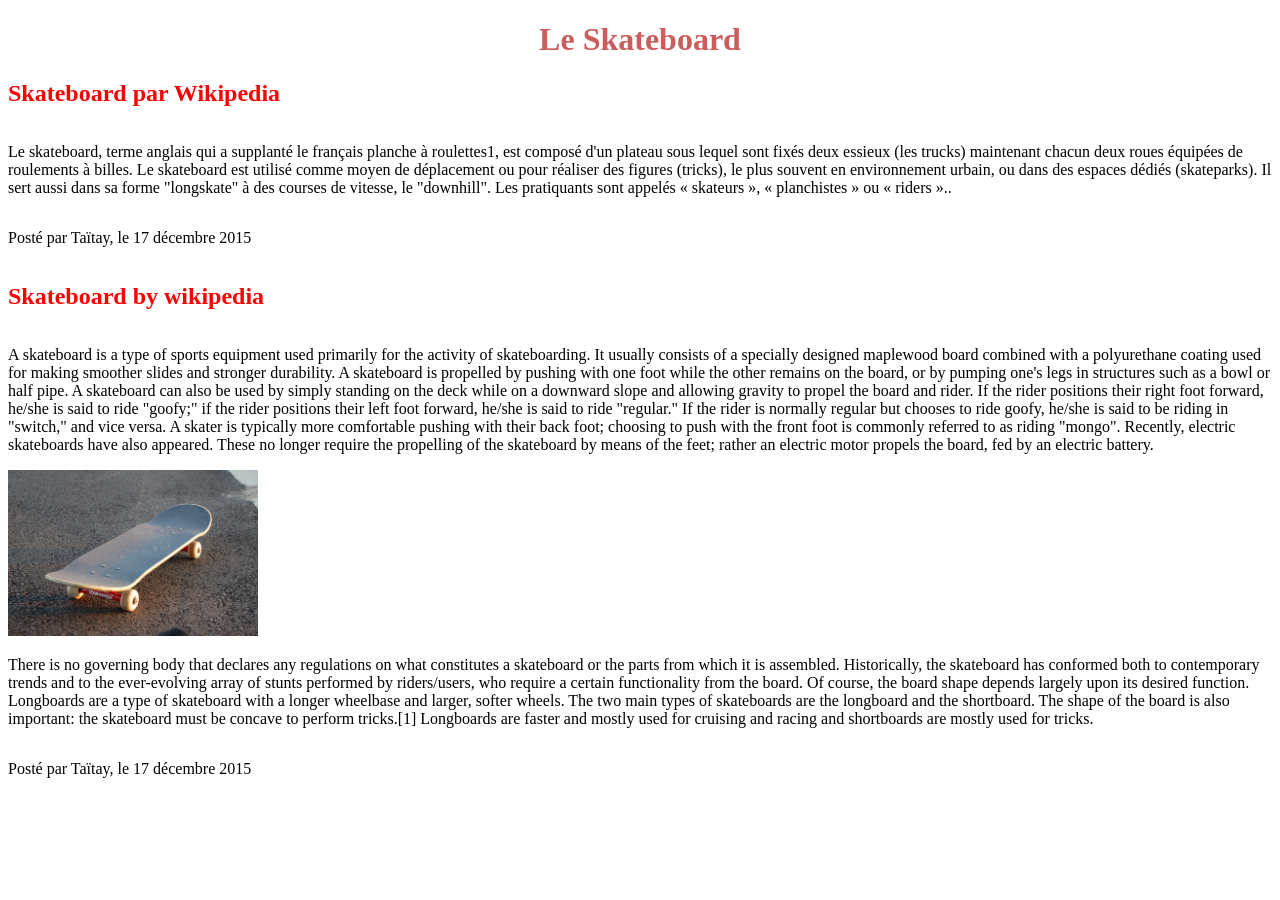
==== index.html @ 3cfb76f0 "rename" ====
<!DOCTYPE html>

<html>
    <head>
        <title>Dev multisupport</title>
        <meta charset="UTF-8">
        <meta name="viewport" content="width=device-width, initial-scale=1.0">
        <link rel="stylesheet" href="devMultissuport.css" type="text/css" />
        <meta name="viewport" content="width=device-width, initial-scale=1">
    </head>
    <body>
        
        <main>
            <h1>Le Skateboard</h1>
            <article>
                <header>
                    <h2>Skateboard par Wikipedia</h2>
                </header>
                <p>Le skateboard, terme anglais qui a supplanté le français planche à roulettes1, est composé d'un plateau sous lequel sont fixés deux essieux (les trucks) maintenant chacun deux roues équipées de roulements à billes.

Le skateboard est utilisé comme moyen de déplacement ou pour réaliser des figures (tricks), le plus souvent en environnement urbain, ou dans des espaces dédiés (skateparks). Il sert aussi dans sa forme "longskate" à des courses de vitesse, le "downhill".

Les pratiquants sont appelés « skateurs », « planchistes » ou « riders »..</p>
                
                <footer>
                    <p>Posté par Taïtay, le <time datetime="2012-02-02">17 décembre 2015</time>
                </footer>
            </article>
            <article>
                <header>
                    <h2>Skateboard by wikipedia</h2>
                </header>
                <p>A skateboard is a type of sports equipment used primarily for the activity of skateboarding. It usually consists of a specially designed maplewood board combined with a polyurethane coating used for making smoother slides and stronger durability.

A skateboard is propelled by pushing with one foot while the other remains on the board, or by pumping one's legs in structures such as a bowl or half pipe. A skateboard can also be used by simply standing on the deck while on a downward slope and allowing gravity to propel the board and rider. If the rider positions their right foot forward, he/she is said to ride "goofy;" if the rider positions their left foot forward, he/she is said to ride "regular." If the rider is normally regular but chooses to ride goofy, he/she is said to be riding in "switch," and vice versa. A skater is typically more comfortable pushing with their back foot; choosing to push with the front foot is commonly referred to as riding "mongo".

Recently, electric skateboards have also appeared. These no longer require the propelling of the skateboard by means of the feet; rather an electric motor propels the board, fed by an electric battery.
</p>
                <img src="skate.jpg" />
                <p>
There is no governing body that declares any regulations on what constitutes a skateboard or the parts from which it is assembled. Historically, the skateboard has conformed both to contemporary trends and to the ever-evolving array of stunts performed by riders/users, who require a certain functionality from the board. Of course, the board shape depends largely upon its desired function. Longboards are a type of skateboard with a longer wheelbase and larger, softer wheels.

The two main types of skateboards are the longboard and the shortboard. The shape of the board is also important: the skateboard must be concave to perform tricks.[1] Longboards are faster and mostly used for cruising and racing and shortboards are mostly used for tricks.</p>
                
                <footer>
                    <p>Posté par Taïtay, le <time datetime="2012-02-02">17 décembre 2015</time>
                </footer>
            </article>
        </main>
        
    </body>
</html>
---- devMultissuport.css ----
article img, article p{
    display:inline-block;
}

article img{
    width:250px;
}

h1 {
    text-align: center;
    color: indianred;
}

h2 {
    color: red;
}
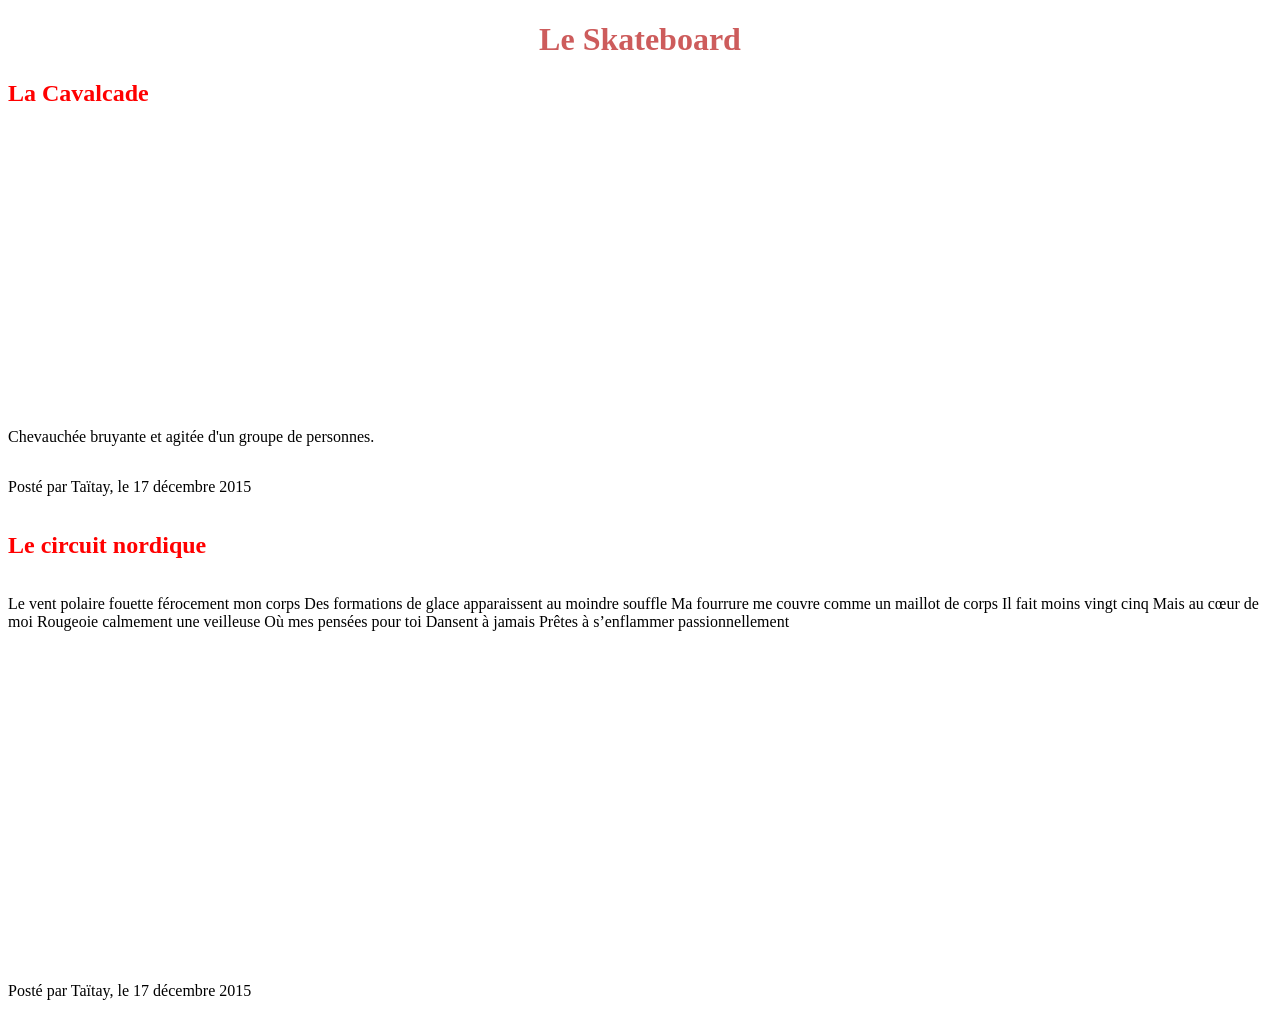
==== commit cbd413b0: "second" ====
--- a/index.html
+++ b/index.html
@@ -14,13 +14,11 @@
             <h1>Le Skateboard</h1>
             <article>
                 <header>
-                    <h2>Skateboard par Wikipedia</h2>
+                    <h2>La Cavalcade </h2>
                 </header>
-                <p>Le skateboard, terme anglais qui a supplanté le français planche à roulettes1, est composé d'un plateau sous lequel sont fixés deux essieux (les trucks) maintenant chacun deux roues équipées de roulements à billes.
-
-Le skateboard est utilisé comme moyen de déplacement ou pour réaliser des figures (tricks), le plus souvent en environnement urbain, ou dans des espaces dédiés (skateparks). Il sert aussi dans sa forme "longskate" à des courses de vitesse, le "downhill".
-
-Les pratiquants sont appelés « skateurs », « planchistes » ou « riders »..</p>
+                <p> Chevauchée bruyante et agitée d'un groupe de personnes.</p>
+                
+                <iframe width="560" height="315" src="https://www.youtube.com/embed/ZZSjchoxftw" frameborder="0" allowfullscreen></iframe>
                 
                 <footer>
                     <p>Posté par Taïtay, le <time datetime="2012-02-02">17 décembre 2015</time>
@@ -28,19 +26,19 @@
             </article>
             <article>
                 <header>
-                    <h2>Skateboard by wikipedia</h2>
+                    <h2>Le circuit nordique </h2>
                 </header>
-                <p>A skateboard is a type of sports equipment used primarily for the activity of skateboarding. It usually consists of a specially designed maplewood board combined with a polyurethane coating used for making smoother slides and stronger durability.
-
-A skateboard is propelled by pushing with one foot while the other remains on the board, or by pumping one's legs in structures such as a bowl or half pipe. A skateboard can also be used by simply standing on the deck while on a downward slope and allowing gravity to propel the board and rider. If the rider positions their right foot forward, he/she is said to ride "goofy;" if the rider positions their left foot forward, he/she is said to ride "regular." If the rider is normally regular but chooses to ride goofy, he/she is said to be riding in "switch," and vice versa. A skater is typically more comfortable pushing with their back foot; choosing to push with the front foot is commonly referred to as riding "mongo".
-
-Recently, electric skateboards have also appeared. These no longer require the propelling of the skateboard by means of the feet; rather an electric motor propels the board, fed by an electric battery.
-</p>
-                <img src="skate.jpg" />
-                <p>
-There is no governing body that declares any regulations on what constitutes a skateboard or the parts from which it is assembled. Historically, the skateboard has conformed both to contemporary trends and to the ever-evolving array of stunts performed by riders/users, who require a certain functionality from the board. Of course, the board shape depends largely upon its desired function. Longboards are a type of skateboard with a longer wheelbase and larger, softer wheels.
-
-The two main types of skateboards are the longboard and the shortboard. The shape of the board is also important: the skateboard must be concave to perform tricks.[1] Longboards are faster and mostly used for cruising and racing and shortboards are mostly used for tricks.</p>
+                <p> Le vent polaire fouette férocement mon corps
+                    Des formations de glace apparaissent au moindre souffle
+                    Ma fourrure me couvre comme un maillot de corps
+                    Il fait moins vingt cinq
+                    Mais au cœur de moi
+                    Rougeoie calmement une veilleuse
+                    Où mes pensées pour toi
+                    Dansent à jamais
+                    Prêtes à s’enflammer passionnellement
+                </p>
+                <iframe width="560" height="315" src="https://www.youtube.com/embed/SqKyKXaBIDY" frameborder="0" allowfullscreen></iframe>
                 
                 <footer>
                     <p>Posté par Taïtay, le <time datetime="2012-02-02">17 décembre 2015</time>
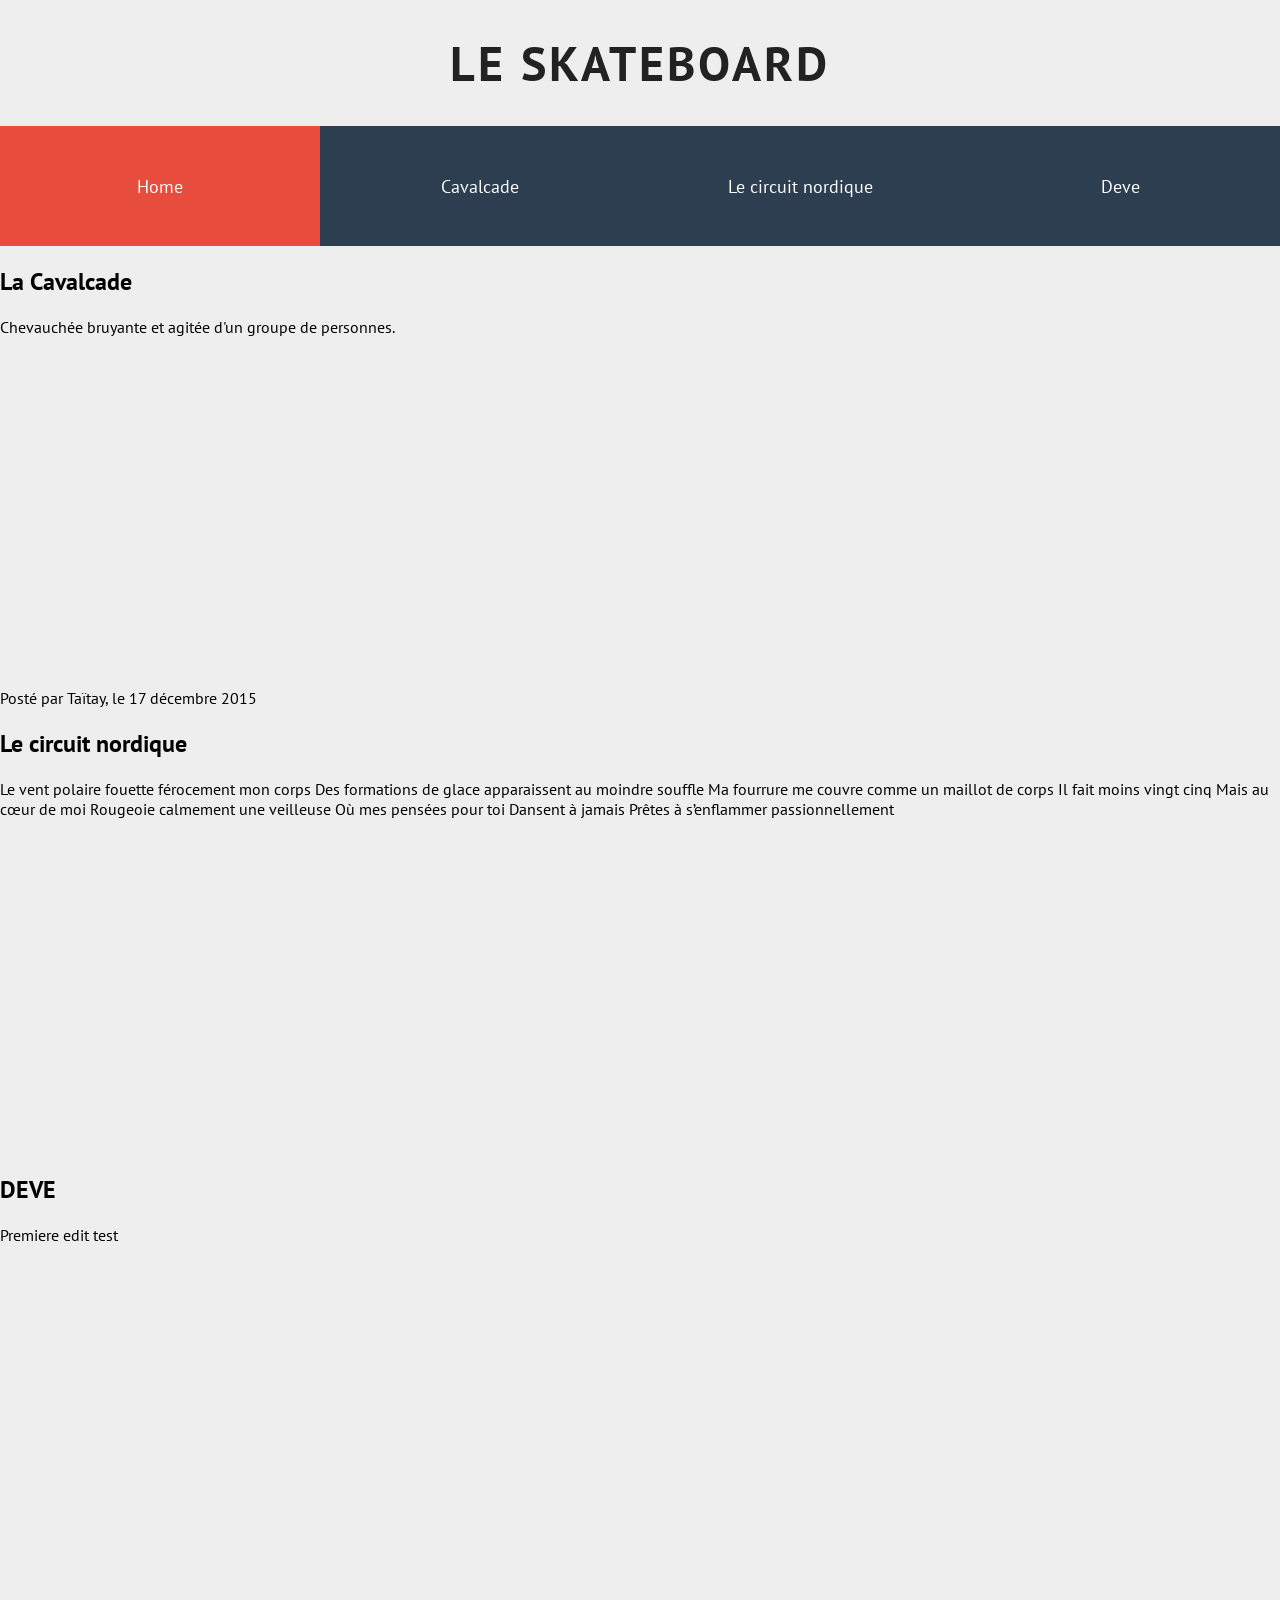
==== commit 6ff1377e: "video" ====
--- a/index.html
+++ b/index.html
@@ -12,9 +12,16 @@
         
         <main>
             <h1>Le Skateboard</h1>
+                <ul class="menu">
+                  <li><a href="#1" class="active"> Home </a></li>
+                  <li><a href="#2">Cavalcade</a></li>
+                  <li><a href="#3">Le circuit nordique</a></li>
+                  <li><a href="#4"> Deve </a></li>
+                  <li class="slider"></li>
+                </ul>
             <article>
                 <header>
-                    <h2>La Cavalcade </h2>
+                    <h2 id="2">La Cavalcade </h2>
                 </header>
                 <p> Chevauchée bruyante et agitée d'un groupe de personnes.</p>
                 
@@ -26,7 +33,7 @@
             </article>
             <article>
                 <header>
-                    <h2>Le circuit nordique </h2>
+                    <h2 id="3">Le circuit nordique </h2>
                 </header>
                 <p> Le vent polaire fouette férocement mon corps
                     Des formations de glace apparaissent au moindre souffle
@@ -39,6 +46,14 @@
                     Prêtes à s’enflammer passionnellement
                 </p>
                 <iframe width="560" height="315" src="https://www.youtube.com/embed/SqKyKXaBIDY" frameborder="0" allowfullscreen></iframe>
+                
+                <header>
+                    <h2 id="4">DEVE  </h2>
+                </header>
+                <p> Premiere edit test 
+                </p>
+                
+                <iframe width="560" height="315" src="https://www.youtube.com/embed/YslMTCvWQ1k" frameborder="0" allowfullscreen></iframe>
                 
                 <footer>
                     <p>Posté par Taïtay, le <time datetime="2012-02-02">17 décembre 2015</time>
--- a/devMultissuport.css
+++ b/devMultissuport.css
@@ -1,16 +1,98 @@
-article img, article p{
-    display:inline-block;
+@import url(http://fonts.googleapis.com/css?family=PT+Sans);
+* {
+  box-sizing: border-box;
 }
-
-article img{
-    width:250px;
+html,
+body {
+  margin: 0;
+  padding: 0;
 }
-
+body {
+  font-family: 'PT Sans', Arial, Verdana;
+  background-color: #eee;
+}
 h1 {
-    text-align: center;
-    color: indianred;
+  text-align: center;
+  font-size: 48px;
+  text-transform: uppercase;
+  letter-spacing: 3px;
+  color: #222;
 }
-
-h2 {
-    color: red;
-}+.menu {
+  list-style: none;
+  margin: 0;
+  padding: 0;
+  width: 100%;
+  height: 120px;
+  margin: auto;
+  position: relative;
+  background-color: #2c3e50;
+  z-index: 7;
+}
+.menu li {
+  float: left;
+  width: 25%;
+  height: 100%;
+  margin: 0;
+  padding: 0;
+}
+.menu a {
+  display: -webkit-box;
+  display: -webkit-flex;
+  display: -ms-flexbox;
+  display: flex;
+  width: 100%;
+  height: 100%;
+  -webkit-box-pack: center;
+  -webkit-justify-content: center;
+      -ms-flex-pack: center;
+          justify-content: center;
+  -webkit-box-align: center;
+  -webkit-align-items: center;
+      -ms-flex-align: center;
+          align-items: center;
+  color: #fff;
+  text-decoration: none;
+  position: relative;
+  font-size: 18px;
+  z-index: 9;
+}
+a.active {
+  background-color: #yellow;
+  pointer-events: none;
+}
+li.slider {
+  width: 25%;
+  height: 100%;
+  position: absolute;
+  left: 0;
+  top: 0;
+  background-color: #e74c3c;
+  z-index: 8;
+  -webkit-transition: left 0.4s, background-color 0.4s;
+  transition: left 0.4s, background-color 0.4s;
+}
+.menu li:nth-child(1):hover ~ .slider,
+.menu li:nth-child(1):focus ~ .slider,
+.menu li:nth-child(1):active ~ .slider {
+  left: 0;
+  background-color: #3498db;
+}
+.menu li:nth-child(2):hover ~ .slider,
+.menu li:nth-child(2):focus ~ .slider,
+.menu li:nth-child(2):active ~ .slider {
+  left: 25%;
+  background-color: #9b59b6;
+}
+.menu li:nth-child(3):hover ~ .slider,
+.menu li:nth-child(3):focus ~ .slider,
+.menu li:nth-child(3):active ~ .slider {
+  left: 50%;
+  background-color: #e67e22;
+}
+.menu li:nth-child(4):hover ~ .slider,
+.menu li:nth-child(4):focus ~ .slider,
+.menu li:nth-child(4):active ~ .slider {
+  left: 75%;
+  background-color: #16a085;
+}
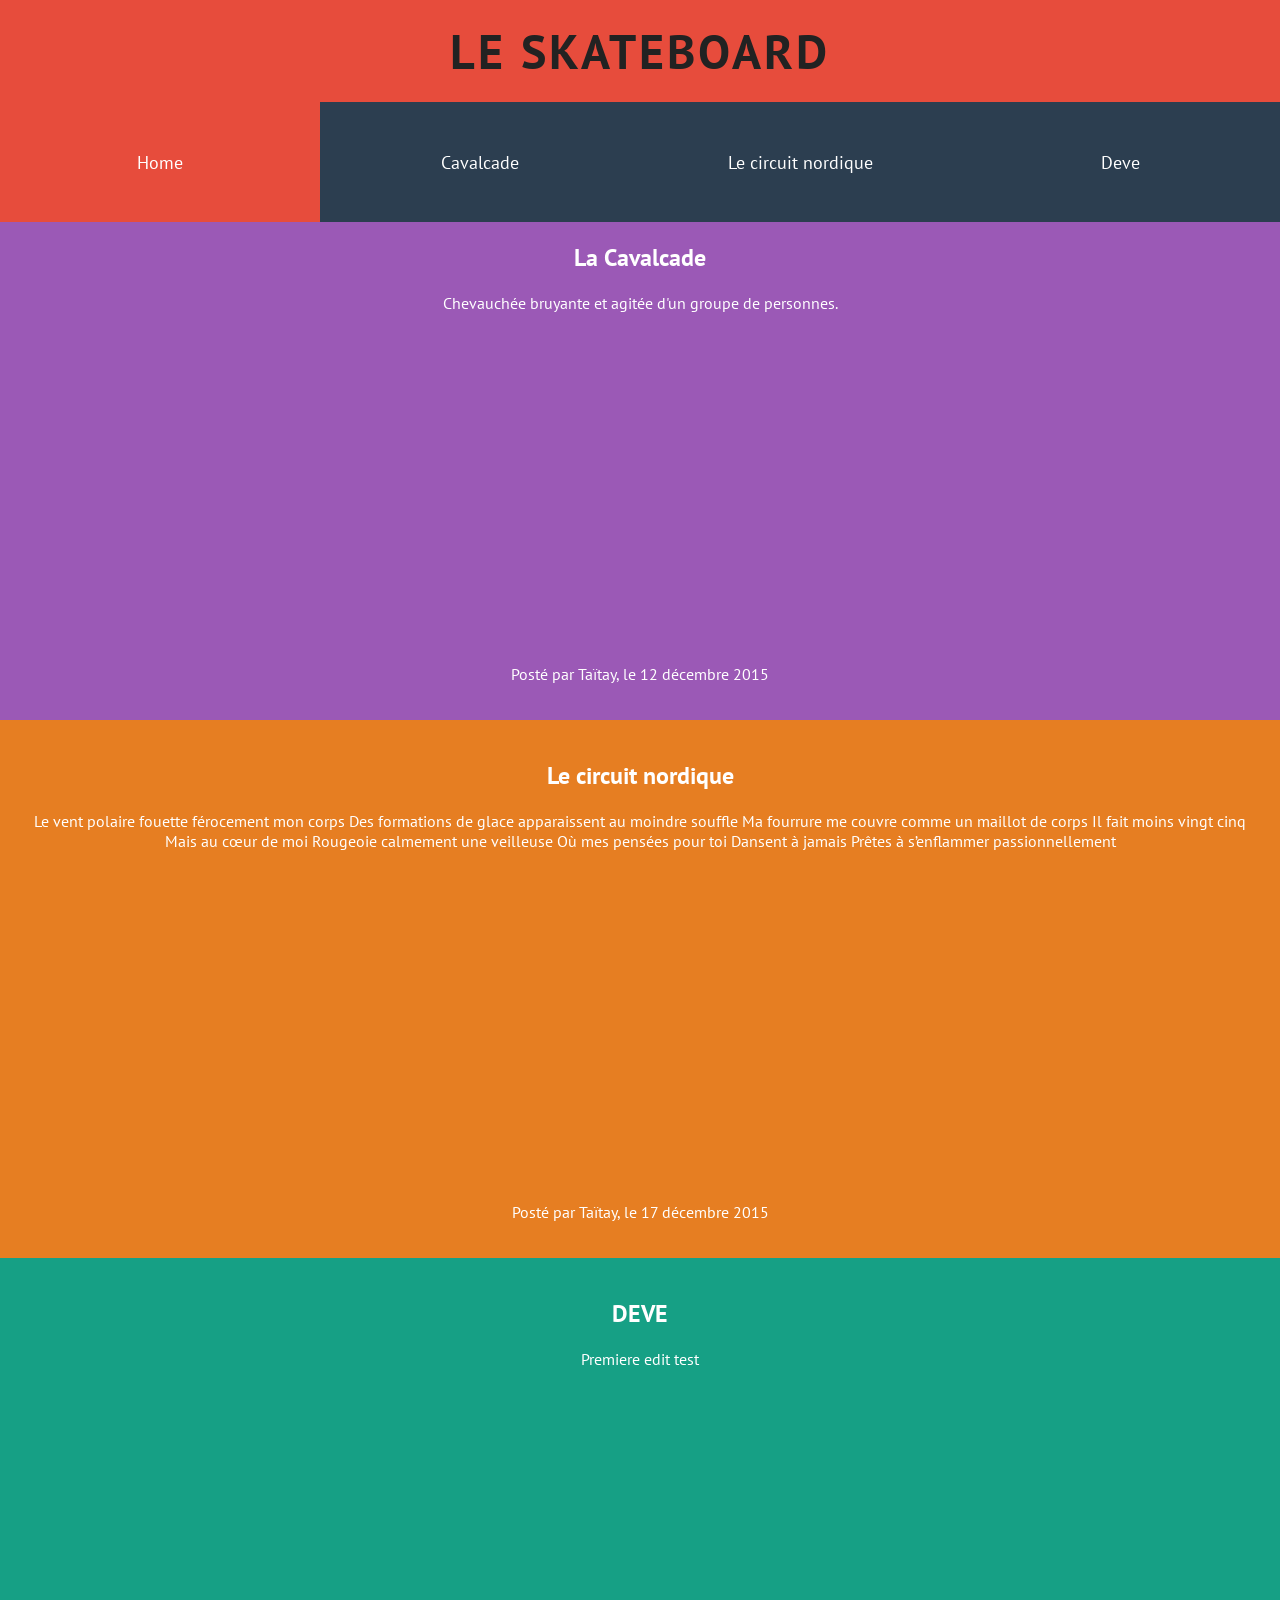
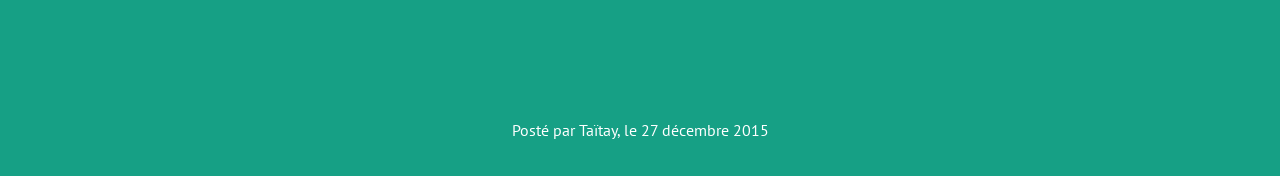
==== commit 3c4d7b7a: "css" ====
--- a/index.html
+++ b/index.html
@@ -19,19 +19,21 @@
                   <li><a href="#4"> Deve </a></li>
                   <li class="slider"></li>
                 </ul>
-            <article>
+            <article id="article1">
                 <header>
-                    <h2 id="2">La Cavalcade </h2>
+                    <h2 id="h2">La Cavalcade </h2>
                 </header>
                 <p> Chevauchée bruyante et agitée d'un groupe de personnes.</p>
                 
                 <iframe width="560" height="315" src="https://www.youtube.com/embed/ZZSjchoxftw" frameborder="0" allowfullscreen></iframe>
                 
                 <footer>
-                    <p>Posté par Taïtay, le <time datetime="2012-02-02">17 décembre 2015</time>
+                    <p>Posté par Taïtay, le <time datetime="2012-02-02">12 décembre 2015</time>
                 </footer>
             </article>
-            <article>
+           
+            
+            <article id="article2">
                 <header>
                     <h2 id="3">Le circuit nordique </h2>
                 </header>
@@ -46,7 +48,10 @@
                     Prêtes à s’enflammer passionnellement
                 </p>
                 <iframe width="560" height="315" src="https://www.youtube.com/embed/SqKyKXaBIDY" frameborder="0" allowfullscreen></iframe>
-                
+                <p>Posté par Taïtay, le <time datetime="2012-02-02">17 décembre 2015</time>
+            </article>
+            
+            <article id="article3">
                 <header>
                     <h2 id="4">DEVE  </h2>
                 </header>
@@ -55,8 +60,11 @@
                 
                 <iframe width="560" height="315" src="https://www.youtube.com/embed/YslMTCvWQ1k" frameborder="0" allowfullscreen></iframe>
                 
-                <footer>
-                    <p>Posté par Taïtay, le <time datetime="2012-02-02">17 décembre 2015</time>
+                <p>Posté par Taïtay, le <time datetime="2012-02-02">27 décembre 2015</time>
+                </article>
+                
+            <footer>
+                    
                 </footer>
             </article>
         </main>
--- a/devMultissuport.css
+++ b/devMultissuport.css
@@ -17,6 +17,9 @@
   text-transform: uppercase;
   letter-spacing: 3px;
   color: #222;
+  background-color: #e74c3c;
+margin: auto;
+    padding: 20px;
 }
 .menu {
   list-style: none;
@@ -45,12 +48,12 @@
   height: 100%;
   -webkit-box-pack: center;
   -webkit-justify-content: center;
-      -ms-flex-pack: center;
-          justify-content: center;
+  -ms-flex-pack: center;
+  justify-content: center;
   -webkit-box-align: center;
   -webkit-align-items: center;
-      -ms-flex-align: center;
-          align-items: center;
+  -ms-flex-align: center;
+  align-items: center;
   color: #fff;
   text-decoration: none;
   position: relative;
@@ -58,7 +61,6 @@
   z-index: 9;
 }
 a.active {
-  background-color: #yellow;
   pointer-events: none;
 }
 li.slider {
@@ -96,3 +98,25 @@
   left: 75%;
   background-color: #16a085;
 }
+
+
+#article1 {
+    background-color: #9b59b6;
+    padding: 20px;
+    text-align: center;
+    color: white;
+}
+#article2 {
+    background-color: #e67e22;
+    padding: 20px;
+    text-align: center;
+    color: white;
+}
+#article3 {
+    background-color: #16a085;
+    padding: 20px;
+    text-align: center;
+    color: white;
+}
+
+#h2 { margin-top: 0;}
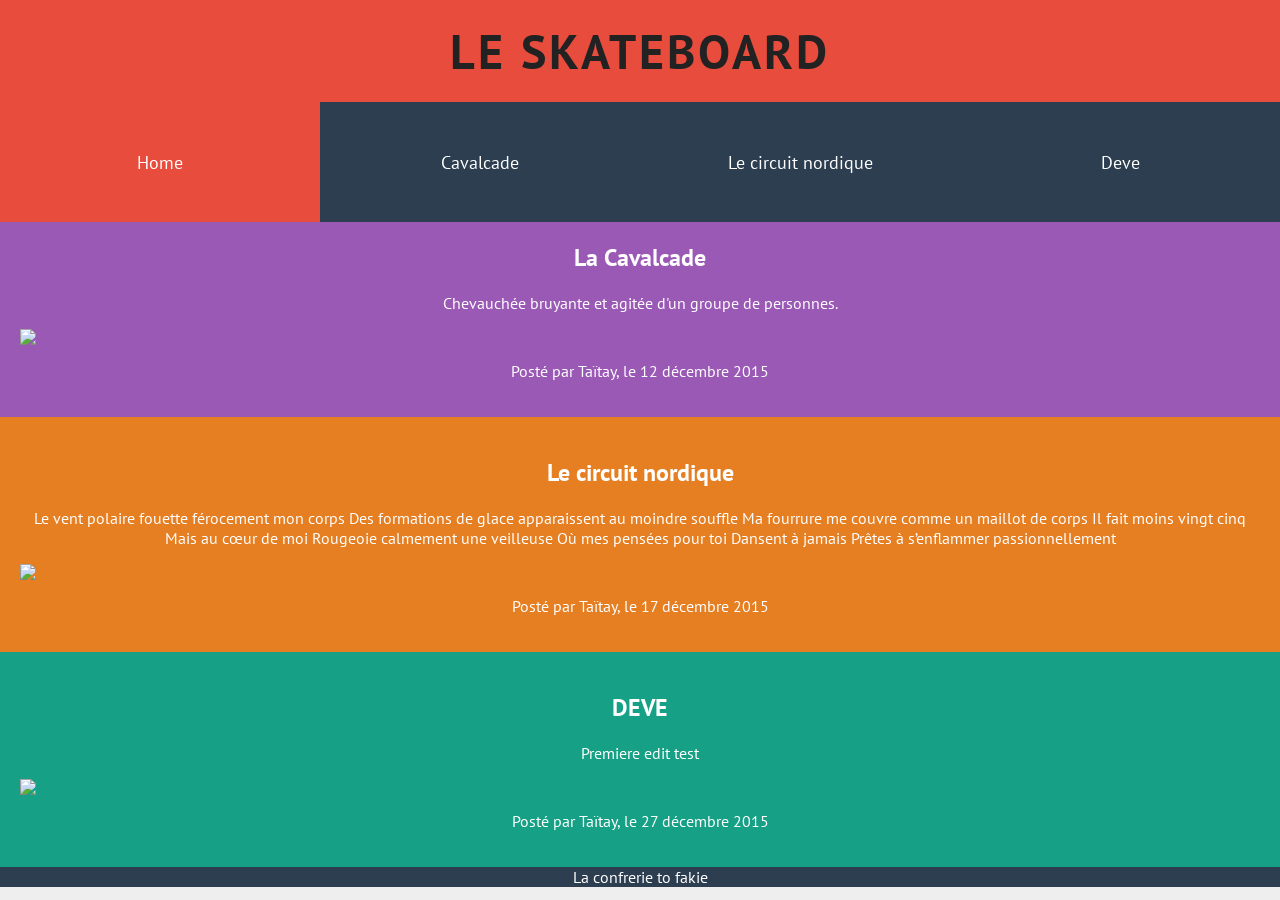
==== commit 44549a31: "responsive" ====
--- a/index.html
+++ b/index.html
@@ -25,11 +25,13 @@
                 </header>
                 <p> Chevauchée bruyante et agitée d'un groupe de personnes.</p>
                 
+                <div class="h_iframe">
+                <!-- a transparent image is preferable -->
+                <img class="ratio" src="http://placehold.it/16x9"/>
                 <iframe width="560" height="315" src="https://www.youtube.com/embed/ZZSjchoxftw" frameborder="0" allowfullscreen></iframe>
+                </div>
+                <p>Posté par Taïtay, le <time datetime="2012-02-02">12 décembre 2015</time>
                 
-                <footer>
-                    <p>Posté par Taïtay, le <time datetime="2012-02-02">12 décembre 2015</time>
-                </footer>
             </article>
            
             
@@ -47,7 +49,13 @@
                     Dansent à jamais
                     Prêtes à s’enflammer passionnellement
                 </p>
-                <iframe width="560" height="315" src="https://www.youtube.com/embed/SqKyKXaBIDY" frameborder="0" allowfullscreen></iframe>
+                
+                <div class="h_iframe">
+                <!-- a transparent image is preferable -->
+                <img class="ratio" src="http://placehold.it/16x9"/>
+                 <iframe width="560" height="315" src="https://www.youtube.com/embed/SqKyKXaBIDY" frameborder="0" allowfullscreen></iframe>
+                </div>
+               
                 <p>Posté par Taïtay, le <time datetime="2012-02-02">17 décembre 2015</time>
             </article>
             
@@ -57,16 +65,20 @@
                 </header>
                 <p> Premiere edit test 
                 </p>
-                
+                 <div class="h_iframe">
+                <!-- a transparent image is preferable -->
+                <img class="ratio" src="http://placehold.it/16x9"/>
                 <iframe width="560" height="315" src="https://www.youtube.com/embed/YslMTCvWQ1k" frameborder="0" allowfullscreen></iframe>
+                </div>
                 
                 <p>Posté par Taïtay, le <time datetime="2012-02-02">27 décembre 2015</time>
                 </article>
                 
             <footer>
+                    La confrerie to fakie 
                     
-                </footer>
-            </article>
+                
+            </footer>
         </main>
         
     </body>
--- a/devMultissuport.css
+++ b/devMultissuport.css
@@ -6,6 +6,7 @@
 body {
   margin: 0;
   padding: 0;
+    height: 100%;
 }
 body {
   font-family: 'PT Sans', Arial, Verdana;
@@ -119,4 +120,23 @@
     color: white;
 }
 
-#h2 { margin-top: 0;}+#h2 { margin-top: 0;}
+
+
+footer{ 
+    text-align: center;
+    background-color: #2c3e50;
+    color: white ;
+}
+
+
+
+
+
+
+
+/* Social network */
+
+.h_iframe        {position:relative;}
+.h_iframe .ratio {display:block;width:100%;height:auto;}
+.h_iframe iframe {position:absolute;top:0;left:0;width:100%; height:100%;}
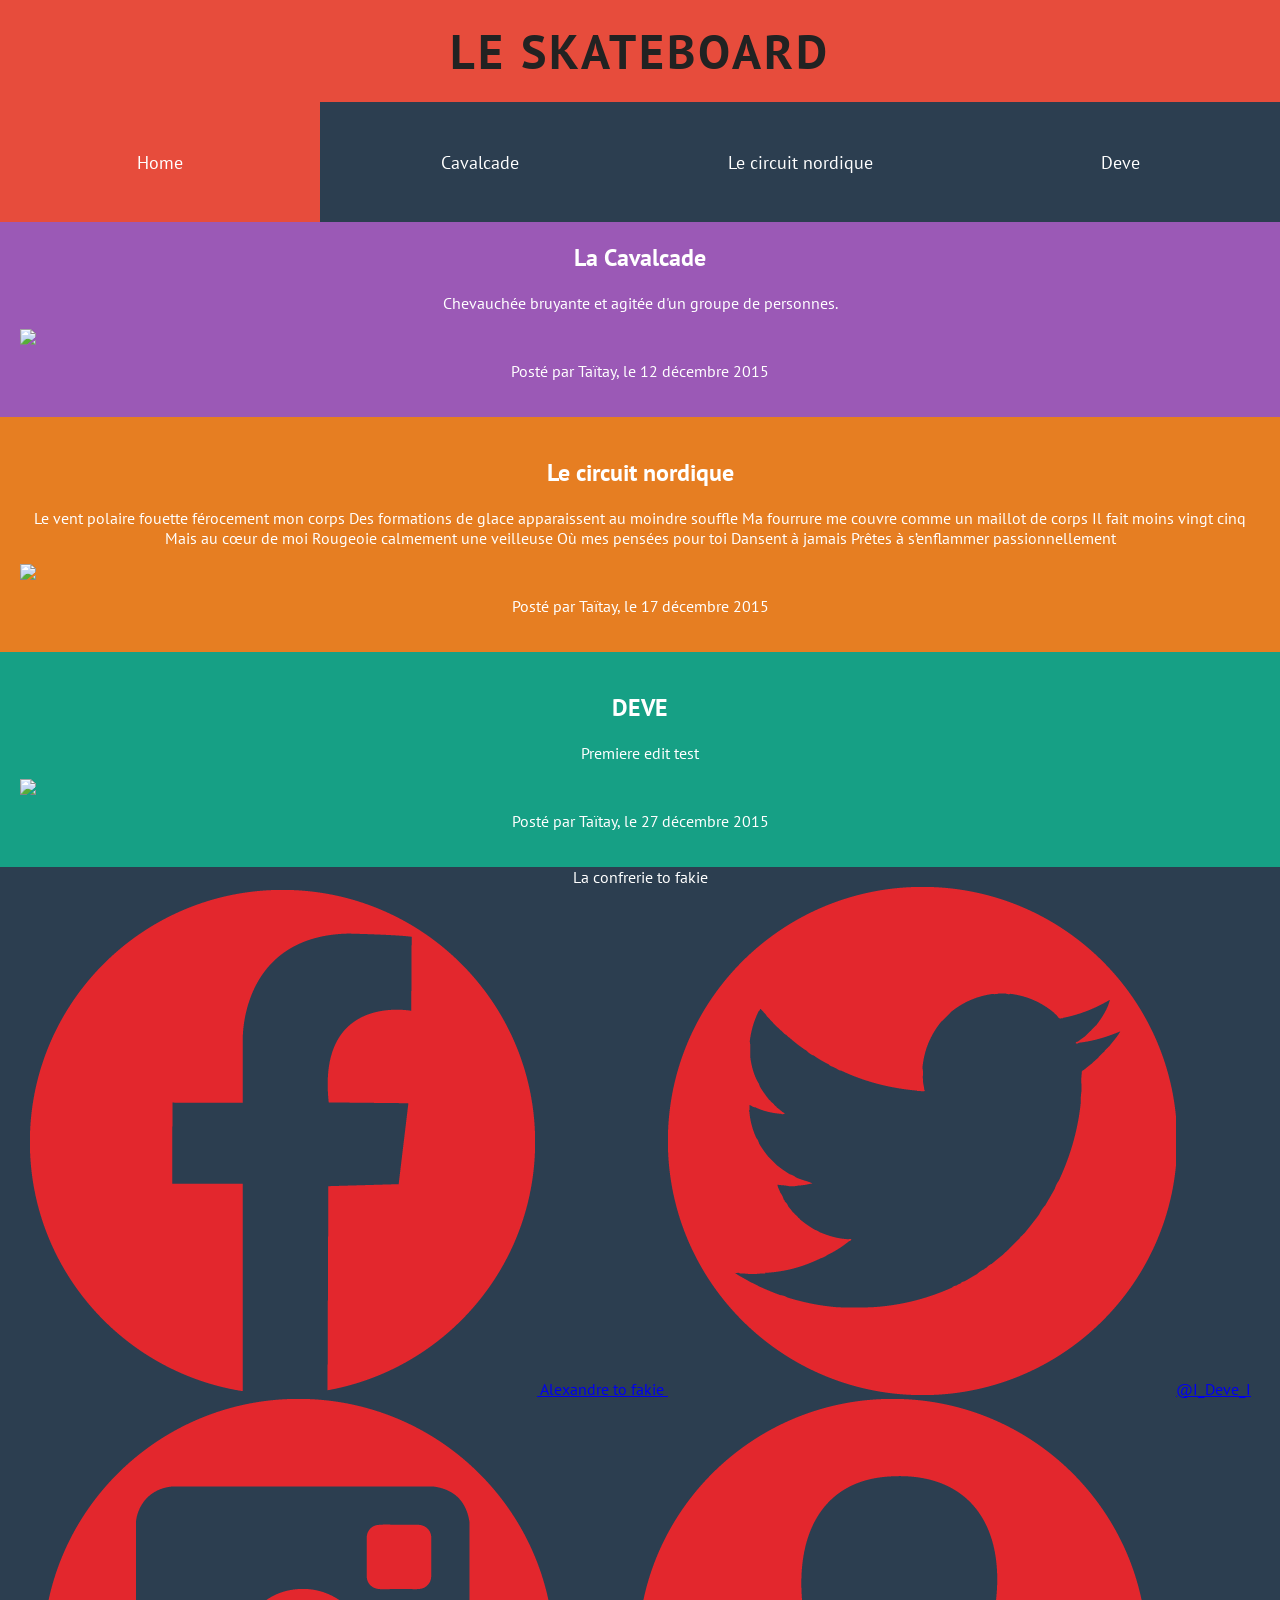
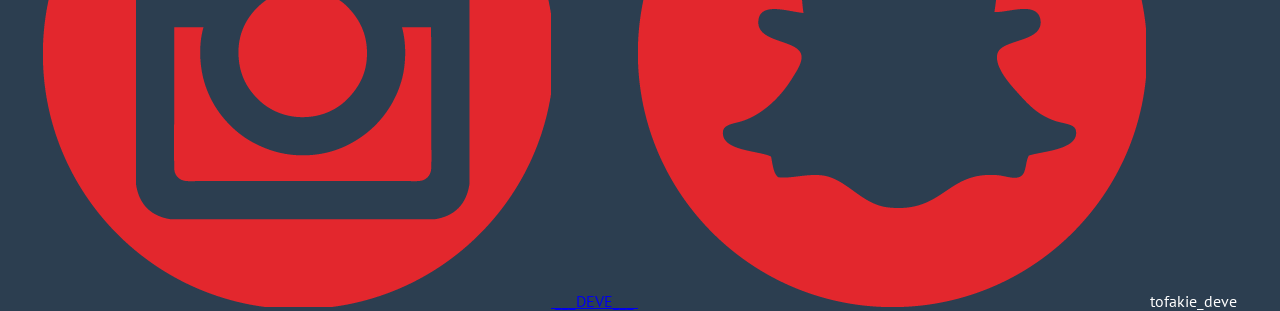
==== commit eade50f3: "netword" ====
--- a/index.html
+++ b/index.html
@@ -75,9 +75,14 @@
                 </article>
                 
             <footer>
-                    La confrerie to fakie 
-                    
-                
+                    La confrerie to fakie
+                <br/>
+                 <div class="network">
+                     <a   href="https://www.facebook.com/360flip.to.fakie"> <img class="network" src="facebook.png"  alt="Alexandre to fakie"/> Alexandre to fakie </a> 
+                <a href="https://twitter.com/I_Deve_I"> <img class="network" src="fb.png" alt="I_Deve_I">@I_Deve_I </a>
+                <a href="https://www.instagram.com/___deve___/"> <img class="network" src="insta.png" alt="___DEVE___"> ___DEVE___ </a>
+                    <img class="network" src="snap.png" alt="tofakie_deve"> tofakie_deve
+                </div>
             </footer>
         </main>
         
